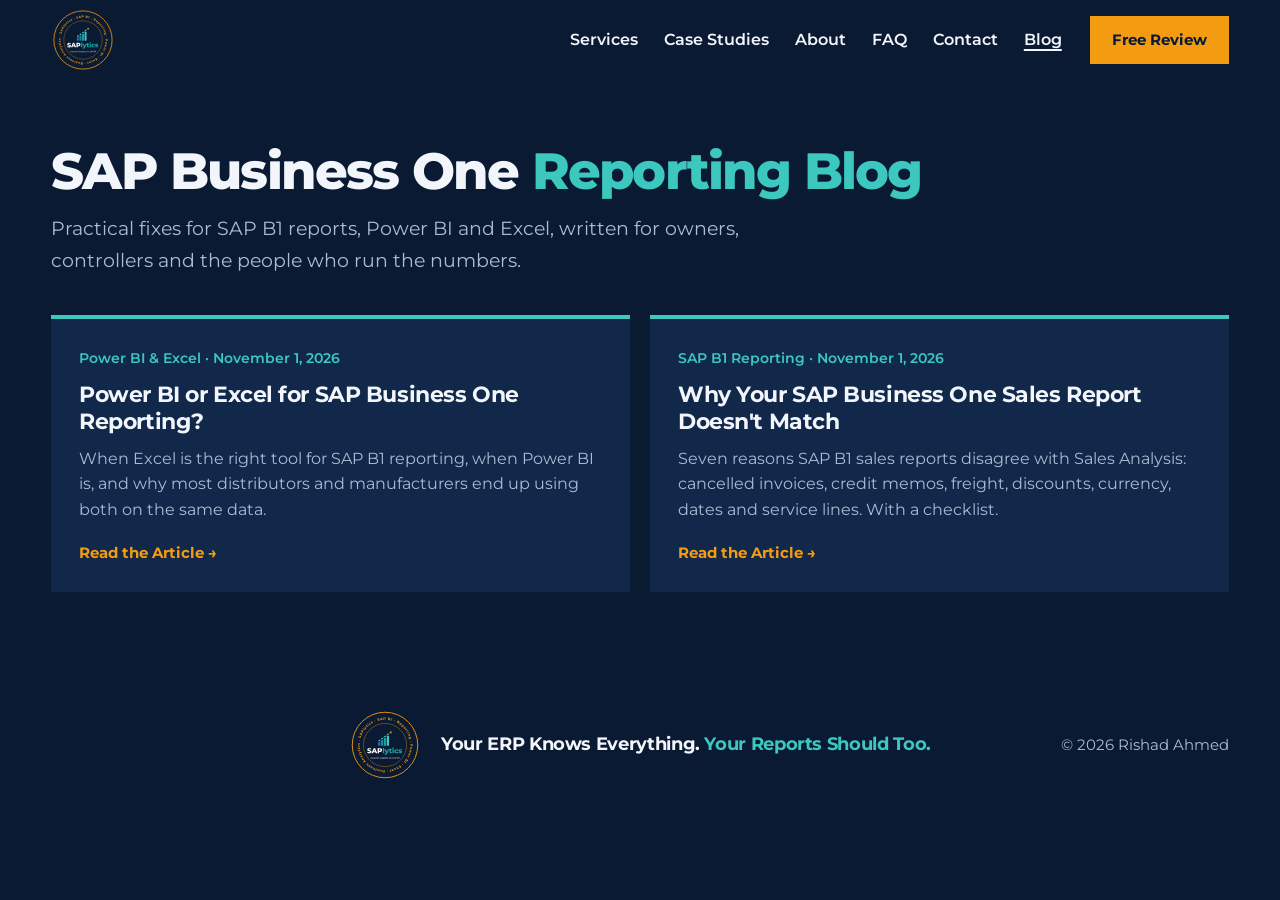
==== blog/index.html @ d62d1796 "Launch the blog with two articles - Blog index and two articles: why SAP B1 sales reports don't matc" ====
<!DOCTYPE html>
<html lang="en-CA">
<head>
<meta charset="UTF-8">
<meta name="viewport" content="width=device-width, initial-scale=1.0">
<title>SAP Business One Reporting Blog | SAPlytics</title>
<meta name="description" content="Practical articles on SAP Business One reporting, Power BI, Excel automation, inventory planning and trade data for distributors and manufacturers.">
<meta name="robots" content="index, follow">
<meta name="author" content="Rishad Ahmed">
<link rel="canonical" href="https://ahmrishad167.github.io/saplytics/blog/">
<meta name="theme-color" content="#0B1A33">
<link rel="icon" type="image/svg+xml" href="../assets/saplytics-badge-dark.svg">
<link rel="icon" type="image/png" sizes="32x32" href="../assets/favicon-32.png">
<link rel="apple-touch-icon" href="../assets/apple-touch-icon.png">
<meta property="og:type" content="website">
<meta property="og:site_name" content="SAPlytics">
<meta property="og:locale" content="en_CA">
<meta property="og:title" content="SAPlytics Blog">
<meta property="og:description" content="Practical articles on SAP Business One reporting, Power BI, Excel automation, inventory planning and trade data for distributors and manufacturers.">
<meta property="og:url" content="https://ahmrishad167.github.io/saplytics/blog/">
<meta property="og:image" content="https://ahmrishad167.github.io/saplytics/og-image.png">
<meta name="twitter:card" content="summary_large_image">
<meta name="twitter:title" content="SAPlytics Blog">
<meta name="twitter:description" content="Practical articles on SAP Business One reporting, Power BI, Excel automation, inventory planning and trade data for distributors and manufacturers.">
<meta name="twitter:image" content="https://ahmrishad167.github.io/saplytics/og-image.png">
<script type="application/ld+json">
{
 "@context": "https://schema.org",
 "@type": "Blog",
 "name": "SAPlytics Blog",
 "url": "https://ahmrishad167.github.io/saplytics/blog/",
 "inLanguage": "en-CA",
 "blogPost": [
  {
   "@type": "BlogPosting",
   "headline": "Power BI or Excel for SAP Business One Reporting?",
   "url": "https://ahmrishad167.github.io/saplytics/blog/power-bi-vs-excel-for-sap-business-one/",
   "datePublished": "2026-11-01"
  },
  {
   "@type": "BlogPosting",
   "headline": "Why Your SAP Business One Sales Report Doesn't Match",
   "url": "https://ahmrishad167.github.io/saplytics/blog/sap-business-one-sales-report-doesnt-match/",
   "datePublished": "2026-11-01"
  }
 ]
}
</script>
<link rel="preconnect" href="https://fonts.googleapis.com">
<link rel="preconnect" href="https://fonts.gstatic.com" crossorigin>
<link href="https://fonts.googleapis.com/css2?family=Montserrat:wght@400;500;600;700;800&display=swap" rel="stylesheet">
<link rel="stylesheet" href="../assets/blog.css">
</head>
<body>
<a href="#main" class="skip">Skip to content</a>
<header class="bar">
  <div class="wrap">
    <a href="../" class="wm" aria-label="SAPlytics home"><img src="../assets/saplytics-badge-dark.svg" alt="SAPlytics" width="64" height="64"></a>
    <nav aria-label="Primary">
      <a href="../#services">Services</a>
      <a href="../#work">Case Studies</a>
      <a href="../#about">About</a>
      <a href="../#faq">FAQ</a>
      <a href="../#contact">Contact</a>
      <a href="../blog/" aria-current="page">Blog</a>
    </nav>
    <a class="btn" href="https://calendly.com/saplytics/30min" target="_blank" rel="noopener">Free Review</a>
  </div>
</header>
<main id="main">
<div class="wrap">
  <header class="b-head">
    <h1>SAP Business One <span>Reporting Blog</span></h1>
    <p>Practical fixes for SAP B1 reports, Power BI and Excel, written for owners, controllers and the people who run the numbers.</p>
  </header>
  <ul class="posts">
    <li><a href="power-bi-vs-excel-for-sap-business-one/">
      <span class="k">Power BI & Excel · November 1, 2026</span>
      <h2>Power BI or Excel for SAP Business One Reporting?</h2>
      <p>When Excel is the right tool for SAP B1 reporting, when Power BI is, and why most distributors and manufacturers end up using both on the same data.</p>
      <span class="more">Read the Article →</span>
    </a></li>
    <li><a href="sap-business-one-sales-report-doesnt-match/">
      <span class="k">SAP B1 Reporting · November 1, 2026</span>
      <h2>Why Your SAP Business One Sales Report Doesn&#x27;t Match</h2>
      <p>Seven reasons SAP B1 sales reports disagree with Sales Analysis: cancelled invoices, credit memos, freight, discounts, currency, dates and service lines. With a checklist.</p>
      <span class="more">Read the Article →</span>
    </a></li>
  </ul>
</div>
</main>
<footer>
  <div class="wrap">
    <div class="f-brand">
      <a href="../" aria-label="SAPlytics home"><img src="../assets/saplytics-badge-dark.svg" alt="SAPlytics" width="72" height="72"></a>
      <p class="f-tag">Your ERP Knows Everything. <span>Your Reports Should Too.</span></p>
    </div>
    <span class="f-copy">© 2026 Rishad Ahmed</span>
  </div>
</footer>
</body>
</html>
---- assets/blog.css ----
/* SAPlytics blog: same brand tokens as the home page */
:root{
  --ground:#0B1A33;--ground-2:#11284B;--ground-3:#173360;--line:#24395A;
  --ink:#F2F6FB;--muted:#A9BCD3;--teal:#3CC8BE;--accent:#F39C12;--navy-ink:#0B1A33;
  --m:clamp(20px,4vw,64px);--ease:cubic-bezier(.19,1,.22,1);
}
*{box-sizing:border-box;margin:0;padding:0}
html{scroll-behavior:smooth}
body{background:var(--ground);color:var(--ink);font-family:'Montserrat',system-ui,sans-serif;font-size:18px;line-height:1.7;-webkit-font-smoothing:antialiased}
a{color:inherit}
img{display:block;max-width:100%;height:auto}
::selection{background:var(--accent);color:var(--navy-ink)}
:focus-visible{outline:3px solid var(--accent);outline-offset:3px}
.skip{position:absolute;left:-9999px;top:0;background:var(--accent);color:var(--navy-ink);padding:12px 18px;font-weight:700;z-index:60}
.skip:focus{left:0}
.wrap{max-width:calc(1280px + 2 * var(--m));margin:0 auto;padding:0 var(--m)}

/* bar */
.bar{position:sticky;top:0;z-index:50;background:var(--ground)}
.bar .wrap{display:flex;align-items:center;gap:28px;height:80px}
.wm img{width:64px;height:64px}
.bar nav{margin-left:auto;display:flex;gap:26px;font-size:16px}
.bar nav a,.tlink{font-weight:600;text-decoration:underline;text-decoration-thickness:2px;text-underline-offset:6px;text-decoration-color:transparent;transition:text-decoration-color .25s,text-underline-offset .25s}
.bar nav a:hover,.tlink:hover,.bar nav a[aria-current]{text-decoration-color:currentColor;text-underline-offset:4px}
.btn{display:inline-flex;align-items:center;justify-content:center;min-height:48px;padding:0 22px;background:var(--accent);color:var(--navy-ink);font-weight:700;font-size:15px;text-decoration:none;transition:transform .25s var(--ease),background .25s}
.btn:hover{background:#FFB238;transform:translateY(-2px)}
.btn.ghost{background:var(--ground-3);color:var(--ink)}

/* blog index */
.b-head{padding:clamp(40px,5vw,72px) 0 clamp(28px,3vw,40px)}
.b-head h1{font-size:clamp(34px,4vw,56px);font-weight:800;letter-spacing:-.035em;line-height:1.05}
.b-head h1 span{color:var(--teal)}
.b-head p{margin-top:14px;font-size:clamp(18px,1.5vw,22px);color:var(--muted);max-width:40em}
.posts{list-style:none;display:grid;grid-template-columns:repeat(2,minmax(0,1fr));gap:20px;padding-bottom:clamp(56px,6vw,96px)}
.posts a{display:flex;flex-direction:column;gap:10px;height:100%;background:var(--ground-2);padding:28px 28px 26px;text-decoration:none;border-top:4px solid var(--teal);transition:transform .25s var(--ease),background .25s}
.posts a:hover{transform:translateY(-3px);background:var(--ground-3)}
.posts .k{font-size:14px;font-weight:600;color:var(--teal)}
.posts h2{font-size:clamp(21px,1.7vw,25px);font-weight:700;letter-spacing:-.02em;line-height:1.25}
.posts p{font-size:16px;color:var(--muted);line-height:1.6}
.posts .more{margin-top:auto;padding-top:8px;font-size:15px;font-weight:700;color:var(--accent)}

/* article */
.crumb{padding-top:clamp(28px,3vw,40px);font-size:14px;color:var(--muted)}
.crumb a{color:var(--muted)}
article{max-width:760px;margin:0 auto}
.a-head{padding:clamp(14px,2vw,22px) 0 clamp(24px,3vw,36px)}
.a-head .k{font-size:15px;font-weight:600;color:var(--teal)}
.a-head h1{margin-top:10px;font-size:clamp(32px,3.6vw,50px);font-weight:800;letter-spacing:-.035em;line-height:1.1;text-wrap:balance}
.a-head .lede{margin-top:18px;font-size:clamp(19px,1.5vw,22px);color:var(--muted);line-height:1.55}
.a-head .by{margin-top:22px;display:flex;align-items:center;gap:12px;font-size:15px;color:var(--muted)}
.a-head .by img{width:44px;height:44px;border-radius:50%;object-fit:cover}
.a-head .by b{color:var(--ink);font-weight:700}
.prose h2{margin:44px 0 12px;font-size:clamp(24px,2vw,30px);font-weight:700;letter-spacing:-.025em;line-height:1.2}
.prose h3{margin:30px 0 8px;font-size:20px;font-weight:700;letter-spacing:-.01em;color:var(--teal)}
.prose p{margin:0 0 18px}
.prose ul,.prose ol{margin:0 0 20px 1.3em}
.prose li{margin-bottom:8px}
.prose li::marker{color:var(--accent)}
.prose strong{color:#fff}
.prose a{color:var(--teal);text-decoration:underline;text-underline-offset:3px}
.prose code{font-family:Consolas,'Cascadia Code',Menlo,monospace;font-size:.88em;background:#081428;padding:2px 6px}
.prose pre{margin:0 0 22px;background:#081428;padding:20px 22px;overflow-x:auto;font-family:Consolas,'Cascadia Code',Menlo,monospace;font-size:14px;line-height:1.6;color:#D5E1F0}
.prose pre code{background:none;padding:0;font-size:inherit}
.prose table{width:100%;border-collapse:collapse;margin:6px 0 24px;font-size:16px}
.prose th{text-align:left;font-weight:700;padding:10px 12px;background:var(--ground-3)}
.prose td{padding:10px 12px;border-bottom:1px solid var(--line);vertical-align:top}
.prose .note{background:var(--ground-2);border-left:4px solid var(--accent);padding:18px 22px;margin:0 0 22px}
.prose .note p:last-child{margin:0}
.a-cta{margin:48px 0 clamp(56px,6vw,96px);background:var(--ground-2);padding:clamp(28px,4vw,44px);text-align:center}
.a-cta h2{font-size:clamp(24px,2.2vw,32px);font-weight:800;letter-spacing:-.025em}
.a-cta h2 span{color:var(--teal)}
.a-cta p{margin:10px auto 22px;max-width:34em;color:var(--muted)}
.a-cta .row{display:flex;gap:12px;justify-content:center;flex-wrap:wrap}

footer{padding:40px 0 32px}
footer .wrap{display:grid;grid-template-columns:1fr auto 1fr;align-items:center;gap:24px;font-size:15px;color:var(--muted)}
footer .f-brand{grid-column:2;display:flex;align-items:center;gap:20px}
footer .f-brand img{width:72px;height:72px}
footer .f-tag{font-size:clamp(18px,1.4vw,21px);font-weight:700;color:var(--ink);letter-spacing:-.02em}
footer .f-tag span{color:var(--teal)}
footer .f-copy{grid-column:3;justify-self:end}

@media (max-width:900px){
  .bar nav{display:none}
  .bar .btn{margin-left:auto}
  .posts{grid-template-columns:1fr}
  footer .wrap{grid-template-columns:1fr;justify-items:center;text-align:center}
  footer .f-brand,footer .f-copy{grid-column:1;justify-self:center}
  footer .f-brand{flex-direction:column;gap:12px}
}
@media (max-width:560px){
  body{font-size:17px}
  .bar .wrap{height:68px}
  .wm img{width:52px;height:52px}
  .prose table{font-size:14px}
  .a-head h1{font-size:27px}
  .b-head h1{font-size:30px}
  .a-cta .btn{width:100%}
}
/* gentle entrance */
@keyframes rise{from{opacity:0;transform:translateY(18px)}to{opacity:1;transform:none}}
.b-head > *,.posts li,.a-head > *,.prose,.a-cta{animation:rise .8s var(--ease) both}
.b-head p,.a-head .k{animation-delay:.06s}
.a-head h1{animation-delay:.1s}
.a-head .lede,.posts li:nth-child(2){animation-delay:.16s}
.a-head .by{animation-delay:.22s}
.prose,.posts li:nth-child(3){animation-delay:.28s}
.posts li:nth-child(4){animation-delay:.34s}
@media (prefers-reduced-motion:reduce){html{scroll-behavior:auto}.btn,.posts a{transition:none}*{animation:none!important}}
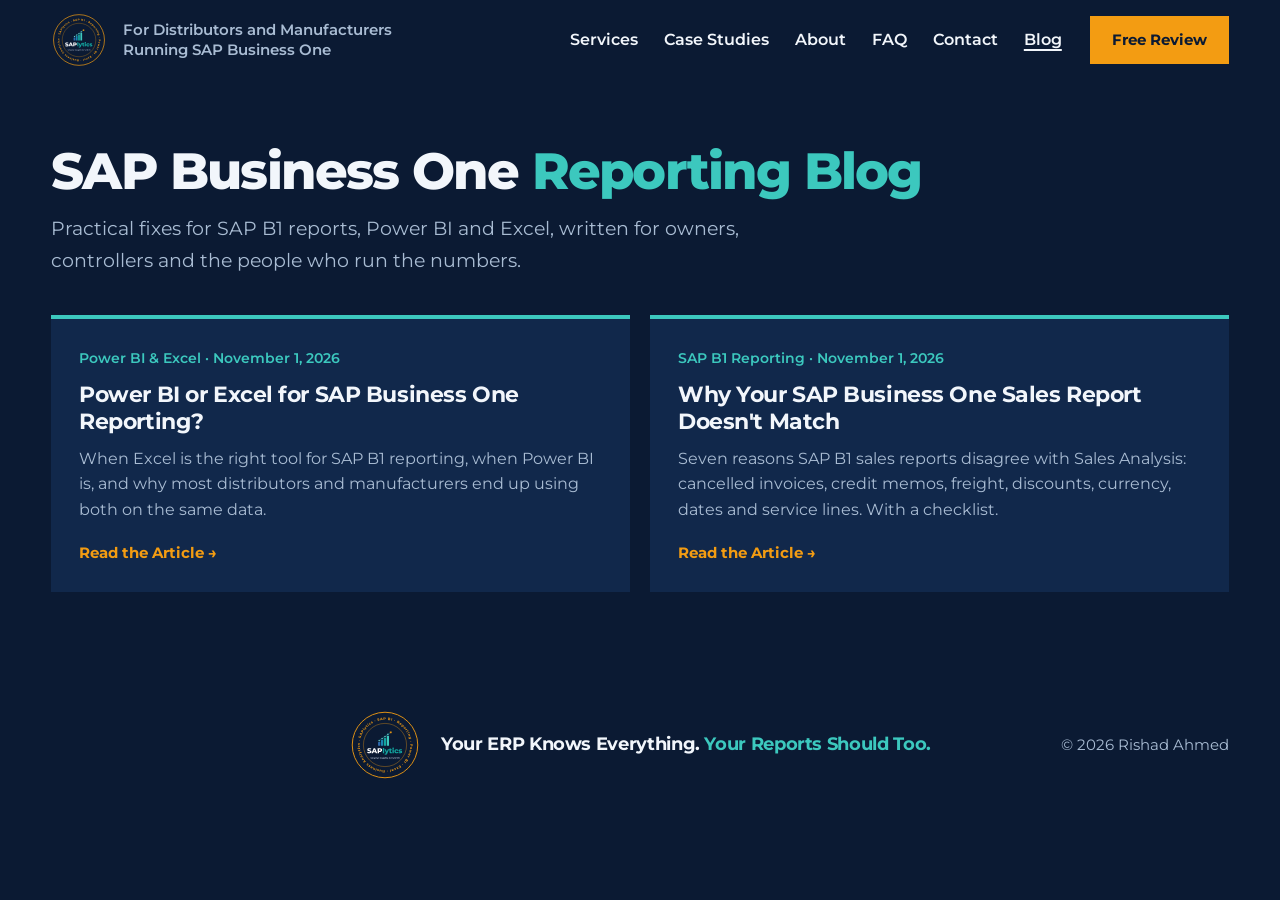
==== commit 66ceaaaa: "Tagline beside the logo on blog pages and smaller laptops Co-Authored-By: Claude Opus 5.5 <noreply@a" ====
--- a/blog/index.html
+++ b/blog/index.html
@@ -56,6 +56,7 @@
 <header class="bar">
   <div class="wrap">
     <a href="../" class="wm" aria-label="SAPlytics home"><img src="../assets/saplytics-badge-dark.svg" alt="SAPlytics" width="64" height="64"></a>
+    <p class="tagline">For Distributors and Manufacturers Running SAP Business One</p>
     <nav aria-label="Primary">
       <a href="../#services">Services</a>
       <a href="../#work">Case Studies</a>
--- a/assets/blog.css
+++ b/assets/blog.css
@@ -19,7 +19,16 @@
 .bar{position:sticky;top:0;z-index:50;background:var(--ground)}
 .bar .wrap{display:flex;align-items:center;gap:28px;height:80px}
 .wm img{width:64px;height:64px}
+.tagline{margin-left:-12px;font-size:15px;font-weight:600;line-height:1.35;color:var(--muted);flex:0 1 auto;min-width:0;max-width:540px;text-wrap:balance}
+  .bar nav,.bar .btn{flex:none}
+  .bar nav a,.bar .btn{white-space:nowrap}
 .bar nav{margin-left:auto;display:flex;gap:26px;font-size:16px}
+@media (min-width:1040px) and (max-width:1279px){
+  .tagline{font-size:14px;line-height:1.3}
+  .bar .wrap{gap:22px}
+  .bar nav{gap:20px;font-size:15px}
+}
+@media (max-width:1039px){.tagline{display:none}}
 .bar nav a,.tlink{font-weight:600;text-decoration:underline;text-decoration-thickness:2px;text-underline-offset:6px;text-decoration-color:transparent;transition:text-decoration-color .25s,text-underline-offset .25s}
 .bar nav a:hover,.tlink:hover,.bar nav a[aria-current]{text-decoration-color:currentColor;text-underline-offset:4px}
 .btn{display:inline-flex;align-items:center;justify-content:center;min-height:48px;padding:0 22px;background:var(--accent);color:var(--navy-ink);font-weight:700;font-size:15px;text-decoration:none;transition:transform .25s var(--ease),background .25s}
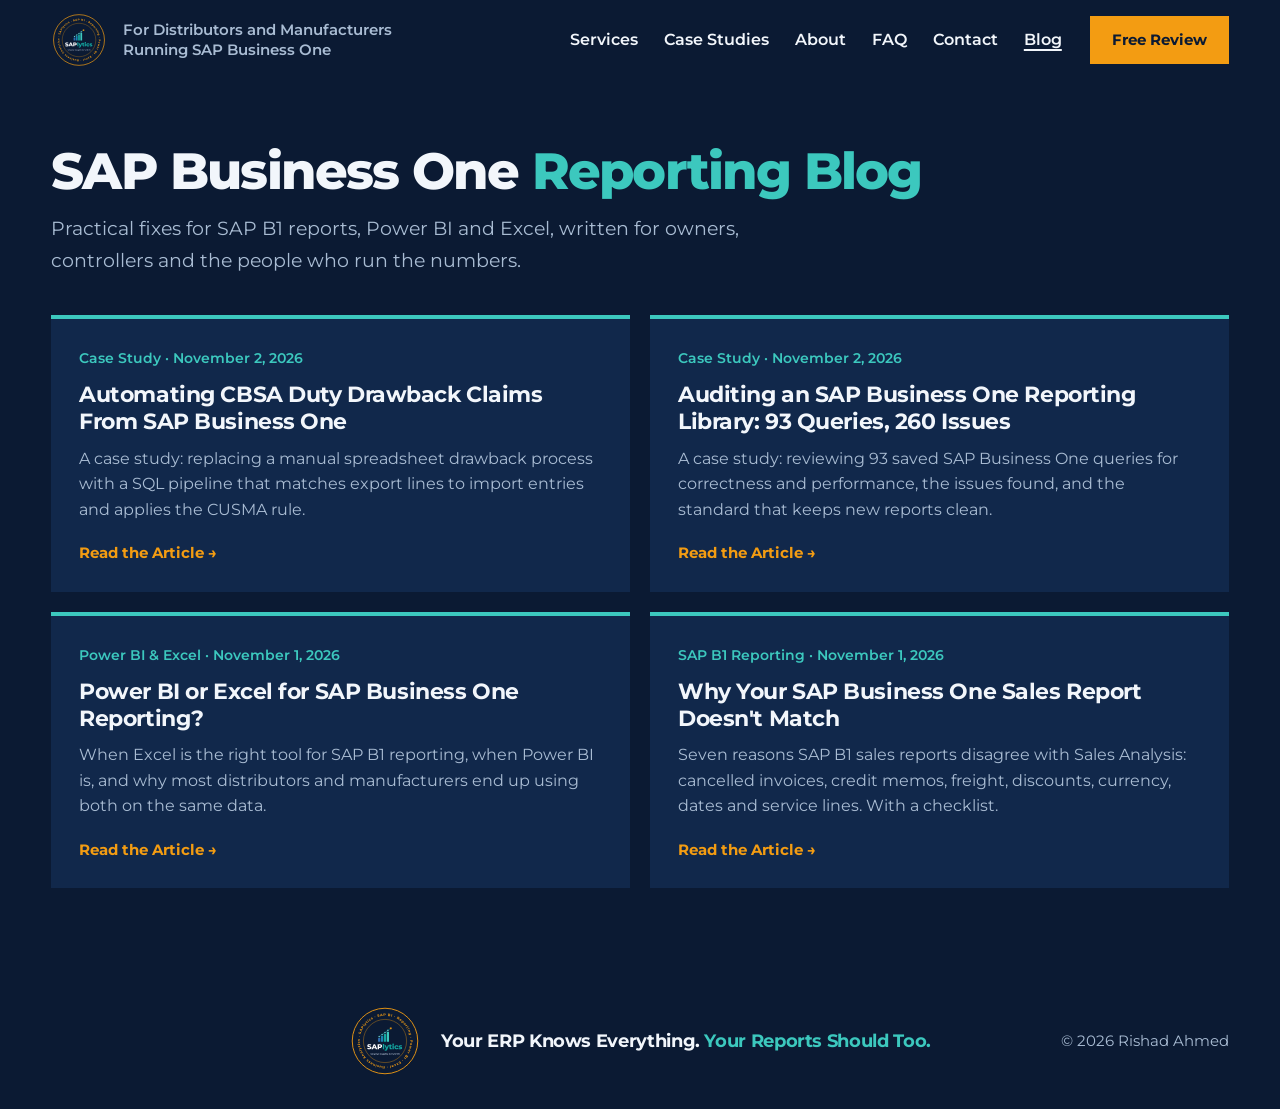
==== commit 86fda19a: "Fix example numbers, actionable services, deliverables, case studies to blog - Demo dashboards rebui" ====
--- a/blog/index.html
+++ b/blog/index.html
@@ -31,6 +31,18 @@
  "url": "https://ahmrishad167.github.io/saplytics/blog/",
  "inLanguage": "en-CA",
  "blogPost": [
+  {
+   "@type": "BlogPosting",
+   "headline": "Automating CBSA Duty Drawback Claims From SAP Business One",
+   "url": "https://ahmrishad167.github.io/saplytics/blog/cbsa-duty-drawback-automation/",
+   "datePublished": "2026-11-02"
+  },
+  {
+   "@type": "BlogPosting",
+   "headline": "Auditing an SAP Business One Reporting Library: 93 Queries, 260 Issues",
+   "url": "https://ahmrishad167.github.io/saplytics/blog/sap-business-one-reporting-library-audit/",
+   "datePublished": "2026-11-02"
+  },
   {
    "@type": "BlogPosting",
    "headline": "Power BI or Excel for SAP Business One Reporting?",
@@ -75,6 +87,18 @@
     <p>Practical fixes for SAP B1 reports, Power BI and Excel, written for owners, controllers and the people who run the numbers.</p>
   </header>
   <ul class="posts">
+    <li><a href="cbsa-duty-drawback-automation/">
+      <span class="k">Case Study · November 2, 2026</span>
+      <h2>Automating CBSA Duty Drawback Claims From SAP Business One</h2>
+      <p>A case study: replacing a manual spreadsheet drawback process with a SQL pipeline that matches export lines to import entries and applies the CUSMA rule.</p>
+      <span class="more">Read the Article →</span>
+    </a></li>
+    <li><a href="sap-business-one-reporting-library-audit/">
+      <span class="k">Case Study · November 2, 2026</span>
+      <h2>Auditing an SAP Business One Reporting Library: 93 Queries, 260 Issues</h2>
+      <p>A case study: reviewing 93 saved SAP Business One queries for correctness and performance, the issues found, and the standard that keeps new reports clean.</p>
+      <span class="more">Read the Article →</span>
+    </a></li>
     <li><a href="power-bi-vs-excel-for-sap-business-one/">
       <span class="k">Power BI & Excel · November 1, 2026</span>
       <h2>Power BI or Excel for SAP Business One Reporting?</h2>
--- a/assets/blog.css
+++ b/assets/blog.css
@@ -73,6 +73,9 @@
 .prose table{width:100%;border-collapse:collapse;margin:6px 0 24px;font-size:16px}
 .prose th{text-align:left;font-weight:700;padding:10px 12px;background:var(--ground-3)}
 .prose td{padding:10px 12px;border-bottom:1px solid var(--line);vertical-align:top}
+.prose figure{margin:0 0 28px}
+.prose figure img{width:100%;height:auto}
+.prose figcaption{margin-top:10px;font-size:14px;color:var(--muted);text-align:center}
 .prose .note{background:var(--ground-2);border-left:4px solid var(--accent);padding:18px 22px;margin:0 0 22px}
 .prose .note p:last-child{margin:0}
 .a-cta{margin:48px 0 clamp(56px,6vw,96px);background:var(--ground-2);padding:clamp(28px,4vw,44px);text-align:center}
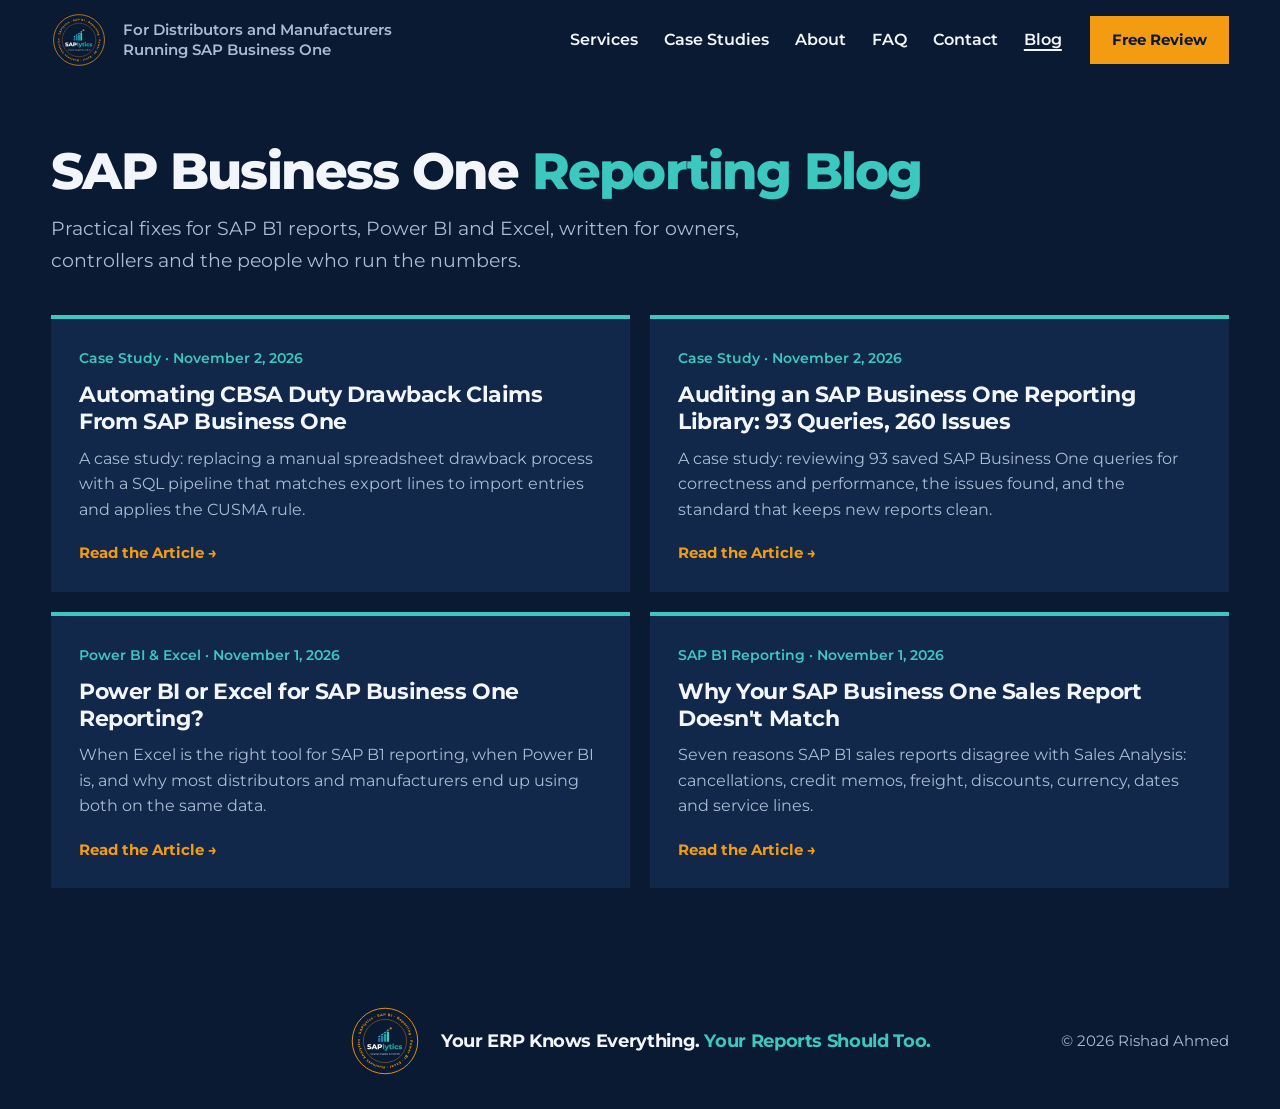
==== commit 41df0b22: "Audit fixes: phone table, image weight, blog SEO, wording - Reorder table hides Class on phones so t" ====
--- a/blog/index.html
+++ b/blog/index.html
@@ -69,7 +69,7 @@
   <div class="wrap">
     <a href="../" class="wm" aria-label="SAPlytics home"><img src="../assets/saplytics-badge-dark.svg" alt="SAPlytics" width="64" height="64"></a>
     <p class="tagline">For Distributors and Manufacturers Running SAP Business One</p>
-    <nav aria-label="Primary">
+    <nav id="site-nav" aria-label="Primary">
       <a href="../#services">Services</a>
       <a href="../#work">Case Studies</a>
       <a href="../#about">About</a>
@@ -78,6 +78,7 @@
       <a href="../blog/" aria-current="page">Blog</a>
     </nav>
     <a class="btn" href="https://calendly.com/saplytics/30min" target="_blank" rel="noopener">Free Review</a>
+    <button type="button" class="menu-btn" aria-expanded="false" aria-controls="site-nav" aria-label="Open menu"><span></span><span></span><span></span></button>
   </div>
 </header>
 <main id="main">
@@ -108,7 +109,7 @@
     <li><a href="sap-business-one-sales-report-doesnt-match/">
       <span class="k">SAP B1 Reporting · November 1, 2026</span>
       <h2>Why Your SAP Business One Sales Report Doesn&#x27;t Match</h2>
-      <p>Seven reasons SAP B1 sales reports disagree with Sales Analysis: cancelled invoices, credit memos, freight, discounts, currency, dates and service lines. With a checklist.</p>
+      <p>Seven reasons SAP B1 sales reports disagree with Sales Analysis: cancellations, credit memos, freight, discounts, currency, dates and service lines.</p>
       <span class="more">Read the Article →</span>
     </a></li>
   </ul>
@@ -123,5 +124,14 @@
     <span class="f-copy">© 2026 Rishad Ahmed</span>
   </div>
 </footer>
+<script>
+  // phone and tablet menu
+  (()=>{const bar=document.querySelector('.bar'),btn=bar&&bar.querySelector('.menu-btn');if(!btn)return;
+    const set=o=>{bar.classList.toggle('open',o);btn.setAttribute('aria-expanded',o);btn.setAttribute('aria-label',o?'Close menu':'Open menu');};
+    btn.addEventListener('click',()=>set(!bar.classList.contains('open')));
+    bar.querySelectorAll('nav a').forEach(a=>a.addEventListener('click',()=>set(false)));
+    document.addEventListener('keydown',e=>{if(e.key==='Escape'&&bar.classList.contains('open')){set(false);btn.focus();}});
+    document.addEventListener('click',e=>{if(!bar.contains(e.target))set(false);});})();
+</script>
 </body>
 </html>
--- a/assets/blog.css
+++ b/assets/blog.css
@@ -34,6 +34,12 @@
 .btn{display:inline-flex;align-items:center;justify-content:center;min-height:48px;padding:0 22px;background:var(--accent);color:var(--navy-ink);font-weight:700;font-size:15px;text-decoration:none;transition:transform .25s var(--ease),background .25s}
 .btn:hover{background:#FFB238;transform:translateY(-2px)}
 .btn.ghost{background:var(--ground-3);color:var(--ink)}
+
+.menu-btn{display:none;flex:none;width:48px;height:48px;border:0;background:var(--ground-3);cursor:pointer;flex-direction:column;align-items:center;justify-content:center;gap:5px}
+.menu-btn span{display:block;width:22px;height:2px;background:var(--ink);transition:transform .25s,opacity .25s}
+.bar.open .menu-btn span:nth-child(1){transform:translateY(7px) rotate(45deg)}
+.bar.open .menu-btn span:nth-child(2){opacity:0}
+.bar.open .menu-btn span:nth-child(3){transform:translateY(-7px) rotate(-45deg)}
 
 /* blog index */
 .b-head{padding:clamp(40px,5vw,72px) 0 clamp(28px,3vw,40px)}
@@ -92,8 +98,13 @@
 footer .f-tag span{color:var(--teal)}
 footer .f-copy{grid-column:3;justify-self:end}
 
-@media (max-width:900px){
-  .bar nav{display:none}
+@media (max-width:960px){
+  .bar .wrap{position:relative}
+  .menu-btn{display:flex}
+  .bar nav{display:none;position:absolute;top:100%;left:0;right:0;margin:0;flex-direction:column;gap:0;background:var(--ground);padding:6px var(--m) 18px;box-shadow:0 14px 30px rgba(0,0,0,.45)}
+  .bar.open nav{display:flex}
+  .bar nav a{display:flex;align-items:center;min-height:52px;font-size:18px;border-bottom:1px solid var(--line)}
+  .bar nav a:last-child{border-bottom:0}
   .bar .btn{margin-left:auto}
   .posts{grid-template-columns:1fr}
   footer .wrap{grid-template-columns:1fr;justify-items:center;text-align:center}
